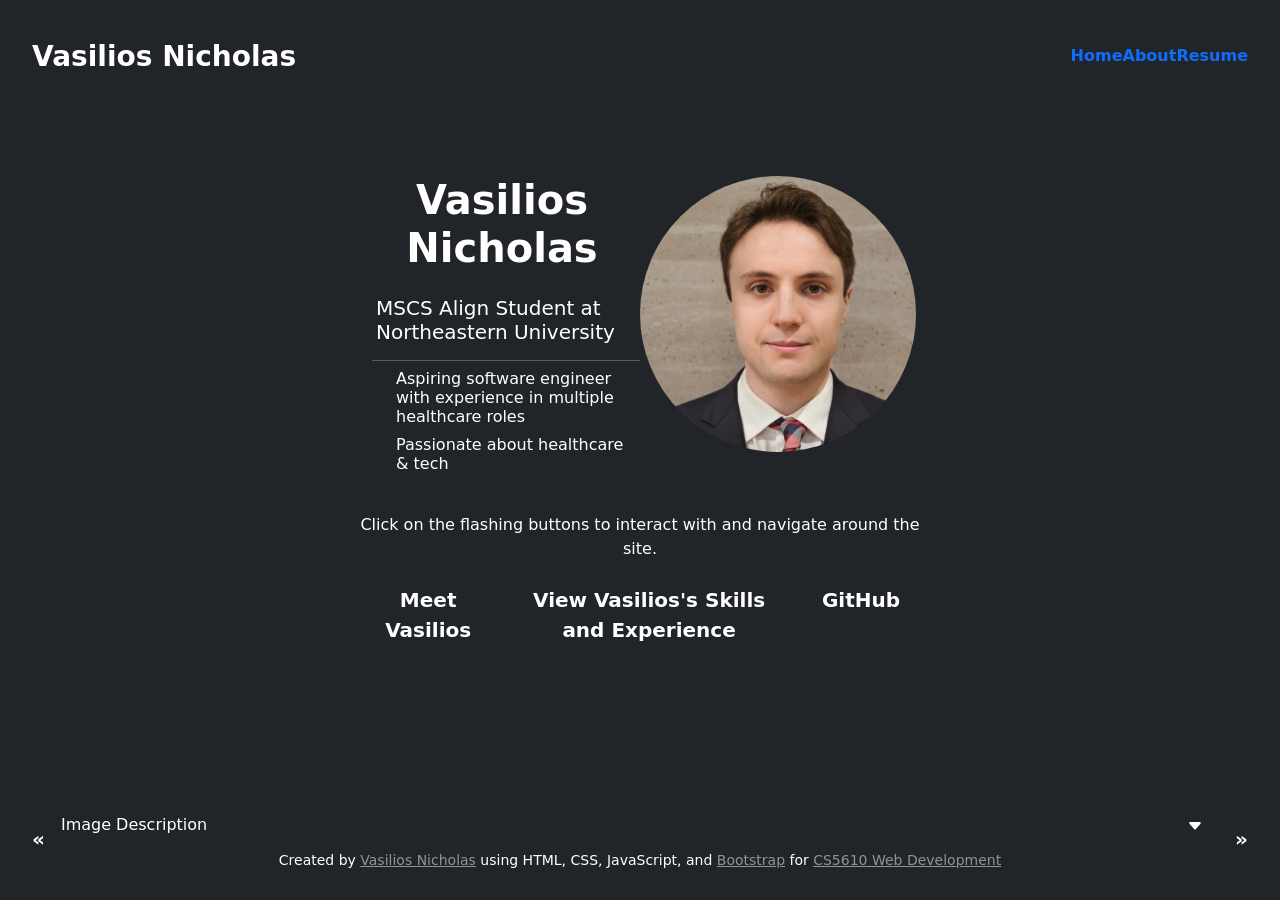
==== index.html @ 0d8e6ee7 "Change h3" ====
<!doctype html>
<html lang="en-US" class="h-100">

<head>
  <meta charset="UTF-8" />
  <meta name="viewport" content="width=device-width, initial-scale=1.0" />
  <title>Vasilios Nicholas's Homepage</title>
  <meta name="author" content="Vasilios Nicholas" />
  <meta name="description" content="Vasilios Nicholas | MSCS Candidate at Northeastern University" />
  <meta name="google-site-verification" content="yfQX5lYo-SOLrnQ6VEf45a-Hj8XrU99P9rT8HbwRFds" />
  <link rel="icon" type="image/x-icon" href="images/VN_icon.png" />
  <!-- Google fonts-->
  <link href="https://fonts.googleapis.com/css?family=Varela+Round" rel="stylesheet" />
  <link
    href="https://fonts.googleapis.com/css?family=Nunito:200,200i,300,300i,400,400i,600,600i,700,700i,800,800i,900,900i"
    rel="stylesheet" />
  <!--Bootstrap stylesheet-->
  <link href="https://cdn.jsdelivr.net/npm/bootstrap@5.3.8/dist/css/bootstrap.min.css" rel="stylesheet"
    integrity="sha384-sRIl4kxILFvY47J16cr9ZwB07vP4J8+LH7qKQnuqkuIAvNWLzeN8tE5YBujZqJLB" crossorigin="anonymous" />
  <!--My stylesheet adapted from the Bootstrap Cover example-->
  <link href="./styles/style.css" rel="stylesheet" />
</head>

<body class="h-100 text-center justify-content-center text-bg-dark">
  <div class="container-fluid d-flex w-100 h-100 p-3 mx-auto align-content-center flex-column">
    <header class="w-100 p-3 mb-auto rounded-4 bg-body-extra-clean bg-opacity-30 border-3 blur page-section mt-2">
      <!--navbar-->
      <div class="w-100">
        <h3 class="float-md-start mb-0 fw-semibold">
          Vasilios Nicholas
        </h3>
        <nav class="nav nav-masthead justify-content-between float-md-end">
          <a class="nav-link fw-bold py-1 px-0 active rounded-2 bg-body-extra-clean bg-opacity-30 border-3"
            aria-current="page" href="./index.html#">Home</a>
          <a class="nav-link fw-bold py-1 px-0 rounded-2 bg-body-extra-clean bg-opacity-30 border-3 flash-seq"
            href="./about.html">About</a>
          <a class="nav-link fw-bold py-1 px-0 rounded-2 bg-body-extra-clean bg-opacity-30 border-3 flash-seq"
            href="./resume.html">Resume</a>
        </nav>
      </div>
    </header>
    <main
      class="col-sm-7 col-md-8 col-xl-6 p-4 mb-auto mx-auto rounded-4 bg-body-extra-clean bg-opacity-25 border-3 blur page-section">
      <div class="container d-flex flex-row align-content-center justify-content-center mb-auto">
        <div class="col align-content-center justify-content-center">
          <h1 class="fw-bold ">Vasilios Nicholas</h1>
          <div class="d-none d-lg-flex flex-column align-items-center justify-content-between ps-2 w-100">
            <h2 class="lead p-3 pb-0 text-start ps-1">
              MSCS Align Student at Northeastern University
            </h2>
            <hr class="my-2 bg-white lead w-100">
            <div class="p-3 pt-0 align-content-center ps-4">
              <h2 class="lead text-lg-start fs-6">
                Aspiring software engineer with experience in multiple
                healthcare roles
              </h2>
              <h2 class="lead text-lg-start fs-6">
                Passionate about healthcare &amp tech
              </h2>
            </div>
          </div>
        </div>

        <img class="rounded-circle col w-25 h-25" id="profile-picture" src="./images/profile_photo.png"
          alt="Picture of Vasilios in a Cafe" />
      </div>
      <div class="d-flex flex-row align-items-center justify-content-between w-100 d-lg-none">
        <h2 class="lead p-3 text-start">
          MSCS Candidate at Northeastern University
        </h2>
        <div class="vr"></div>
        <div class="p-3 align-content-end">
          <h2 class="lead text-end text-lg-start fs-6">
            Aspiring software engineer with experience in multiple
            healthcare roles
          </h2>
          <h2 class="lead text-end text-lg-start fs-6">
            Passionate about healthcare &amp tech
          </h2>
        </div>
      </div>

      <p class="text-white pt-lg-3">
        Click on the flashing buttons to interact with and navigate around the
        site.
      </p>
      <div class="lead d-flex flex-col flex-md-row justify-content-between justify-content-lg-center container">
        <a href="./about.html"
          class="btn btn-lg btn-outline-dark fw-bold border-white text-white bg-opacity-25 border-0 flash">Meet
          Vasilios</a>
        <div class="m-1"></div>
        <a href="./resume.html"
          class="btn btn-lg btn-outline-dark fw-bold border-white text-white bg-opacity-25 border-0 flash">View
          Vasilios's Skills and Experience</a>
        <div class="m-1"></div>
        <a href="https://github.com/vasiliosnicholas"
          class="btn btn-lg btn-outline-dark fw-bold border-white text-white bg-opacity-25 border-0 flash">GitHub</a>
      </div>
    </main>
    <footer
      class="mt-auto text-white rounded-4 bg-body-extra-clean bg-opacity-25 border-3 blur d-flex flex-row justify-content-between mb-2">
      <button type="button" id="background-previous"
        class="lead mb-0 btn btn-lg btn-outline-dark fw-bold border-white text-white bg-opacity-25 border-0 flash"
        data-bs-toggle="tooltip" data-bs-placement="top" title="Previous Image">
        &laquo
      </button>
      <div class="align-items-between h-100 w-100">
        <div class="d-flex align-items-center justify-content-between gap-10">
          <p class="mb-0 img-description">Image Description</p>
          <button type="button" id="display-toggle"
            class="lead mb-0 btn btn-lg btn-outline-dark fw-bold border-white text-white bg-opacity-25 border-0 flash"
            data-bs-toggle="tooltip" data-bs-placement="left" title="Show/Hide Page Contents"><svg
              xmlns="http://www.w3.org/2000/svg" width="16" height="16" fill="currentColor"
              class="bi bi-caret-down-fill" viewBox="0 0 16 16">
              <path
                d="M7.247 11.14 2.451 5.658C1.885 5.013 2.345 4 3.204 4h9.592a1 1 0 0 1 .753 1.659l-4.796 5.48a1 1 0 0 1-1.506 0z" />
              https://github.com/vasiliosnicholas
            </svg> </button>
        </div>
        <div class="mb-1 fs-6 ">
          <small>
            Created by
            <a class="text-white-50" href="https://github.com/vasiliosnicholas">Vasilios Nicholas</a>
            using HTML, CSS, JavaScript, and
            <a href="https://getbootstrap.com/" class="text-white-50">Bootstrap</a>
            for
            <a class="text-white-50" href="https://johnguerra.co/classes/webDevelopment_online_summer_2026/">CS5610 Web
              Development</a>
          </small>
        </div>
      </div>
      <button type="button" id="background-next"
        class="lead mb-0 btn btn-lg btn-outline-dark fw-bold border-white text-white bg-opacity-25 border-0 flash"
        data-bs-toggle="tooltip" data-bs-placement="top" title="Next Image">
        &raquo
      </button>
    </footer>
  </div>

  <!--Bootstrap JS script-->
  <script src="https://cdn.jsdelivr.net/npm/bootstrap@5.3.8/dist/js/bootstrap.bundle.min.js"
    integrity="sha384-FKyoEForCGlyvwx9Hj09JcYn3nv7wiPVlz7YYwJrWVcXK/BmnVDxM+D2scQbITxI"
    crossorigin="anonymous"></script>
  <script>
    const tooltipTriggerList = [].slice.call(
      document.querySelectorAll('[data-bs-toggle="tooltip"]')
    );
    const tooltipList = tooltipTriggerList.map(function (tooltipTriggerEl) {
      return new bootstrap.Tooltip(tooltipTriggerEl);
    });
  </script>
  <!--My JS script-->
  <script type="module" src="./scripts/main.js"></script>
</body>

</html>
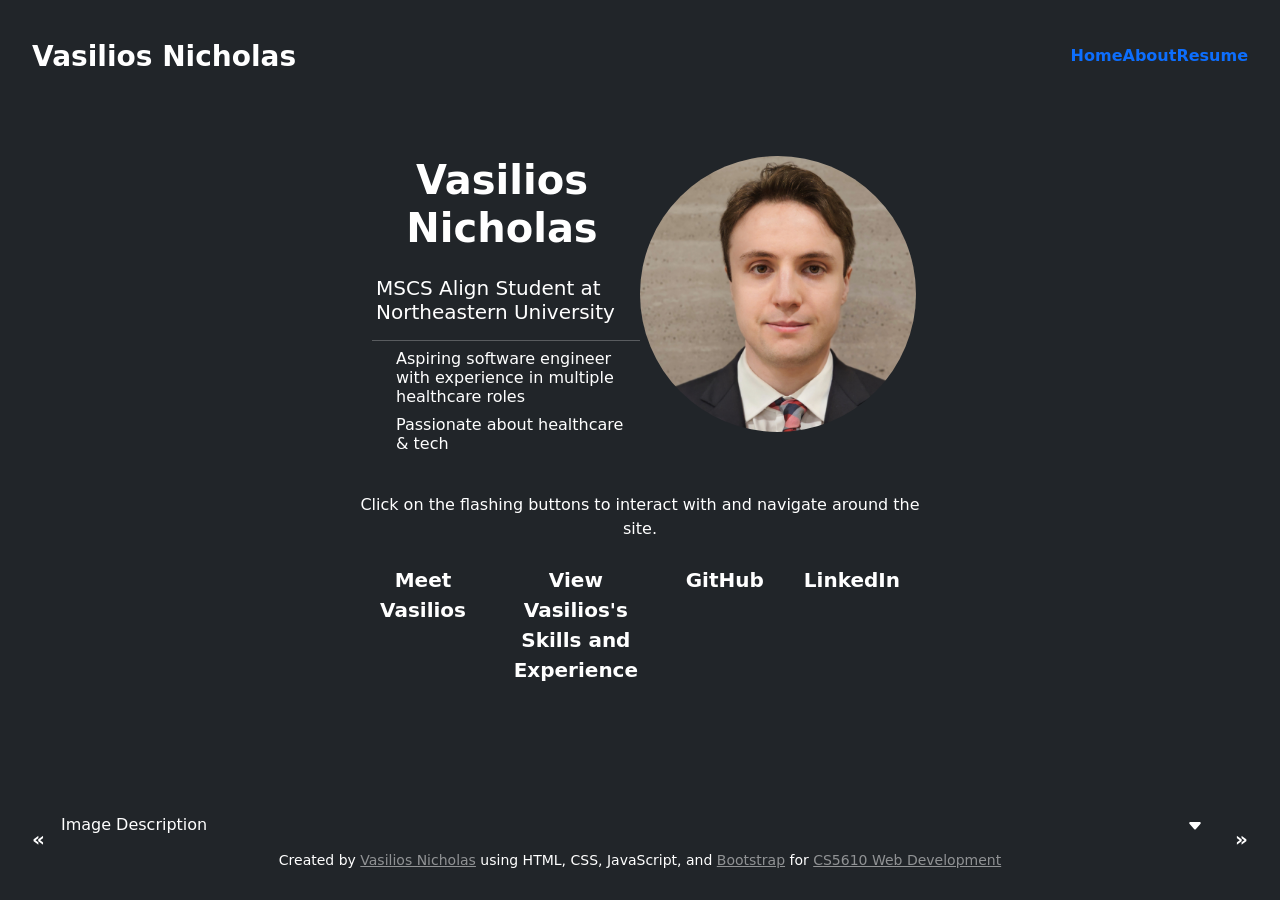
==== commit c1efe1cc: "Add LinkedIn anchor" ====
--- a/index.html
+++ b/index.html
@@ -4,7 +4,7 @@
 <head>
   <meta charset="UTF-8" />
   <meta name="viewport" content="width=device-width, initial-scale=1.0" />
-  <title>Vasilios Nicholas's Homepage</title>
+  <title>Vasilios Nicholas | MSCS Candidate at Northeastern University</title>
   <meta name="author" content="Vasilios Nicholas" />
   <meta name="description" content="Vasilios Nicholas | MSCS Candidate at Northeastern University" />
   <meta name="google-site-verification" content="yfQX5lYo-SOLrnQ6VEf45a-Hj8XrU99P9rT8HbwRFds" />
@@ -95,6 +95,10 @@
         <div class="m-1"></div>
         <a href="https://github.com/vasiliosnicholas"
           class="btn btn-lg btn-outline-dark fw-bold border-white text-white bg-opacity-25 border-0 flash">GitHub</a>
+        <div class="m-1"></div>
+        <a href="https://www.linkedin.com/in/vasilios-n"
+          class="btn btn-lg btn-outline-dark fw-bold border-white text-white bg-opacity-25 border-0 flash">LinkedIn</a>
+
       </div>
     </main>
     <footer
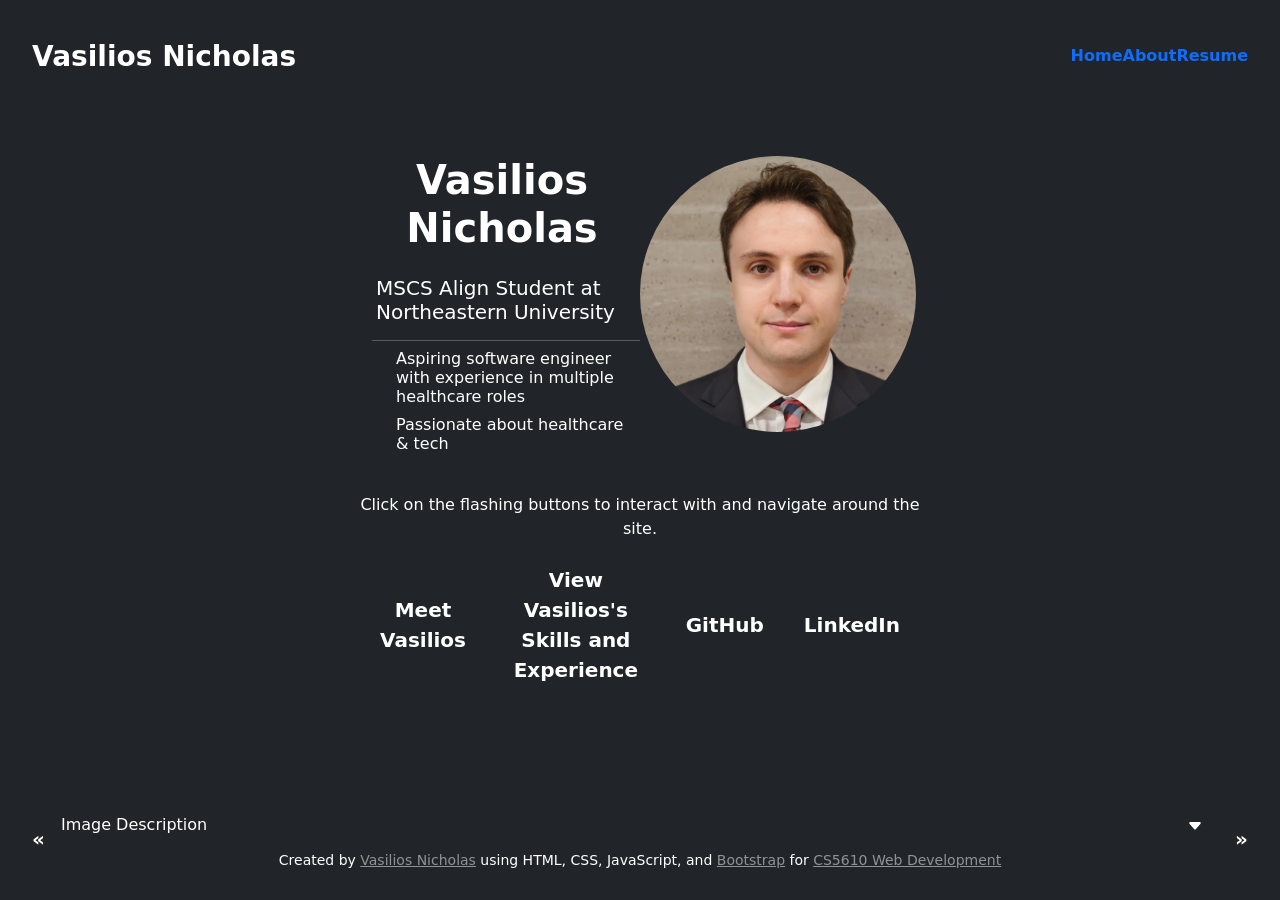
==== commit 3c4c92db: "Fix anchor alignment" ====
--- a/index.html
+++ b/index.html
@@ -86,18 +86,18 @@
       </p>
       <div class="lead d-flex flex-col flex-md-row justify-content-between justify-content-lg-center container">
         <a href="./about.html"
-          class="btn btn-lg btn-outline-dark fw-bold border-white text-white bg-opacity-25 border-0 flash">Meet
+          class="btn btn-lg btn-outline-dark fw-bold border-white text-white bg-opacity-25 border-0 flash align-content-center">Meet
           Vasilios</a>
         <div class="m-1"></div>
         <a href="./resume.html"
-          class="btn btn-lg btn-outline-dark fw-bold border-white text-white bg-opacity-25 border-0 flash">View
+          class="btn btn-lg btn-outline-dark fw-bold border-white text-white bg-opacity-25 border-0 flash align-content-center">View
           Vasilios's Skills and Experience</a>
         <div class="m-1"></div>
         <a href="https://github.com/vasiliosnicholas"
-          class="btn btn-lg btn-outline-dark fw-bold border-white text-white bg-opacity-25 border-0 flash">GitHub</a>
+          class="btn btn-lg btn-outline-dark fw-bold border-white text-white bg-opacity-25 border-0 flash align-content-center">GitHub</a>
         <div class="m-1"></div>
         <a href="https://www.linkedin.com/in/vasilios-n"
-          class="btn btn-lg btn-outline-dark fw-bold border-white text-white bg-opacity-25 border-0 flash">LinkedIn</a>
+          class="btn btn-lg btn-outline-dark fw-bold border-white text-white bg-opacity-25 border-0 flash align-content-center">LinkedIn</a>
 
       </div>
     </main>
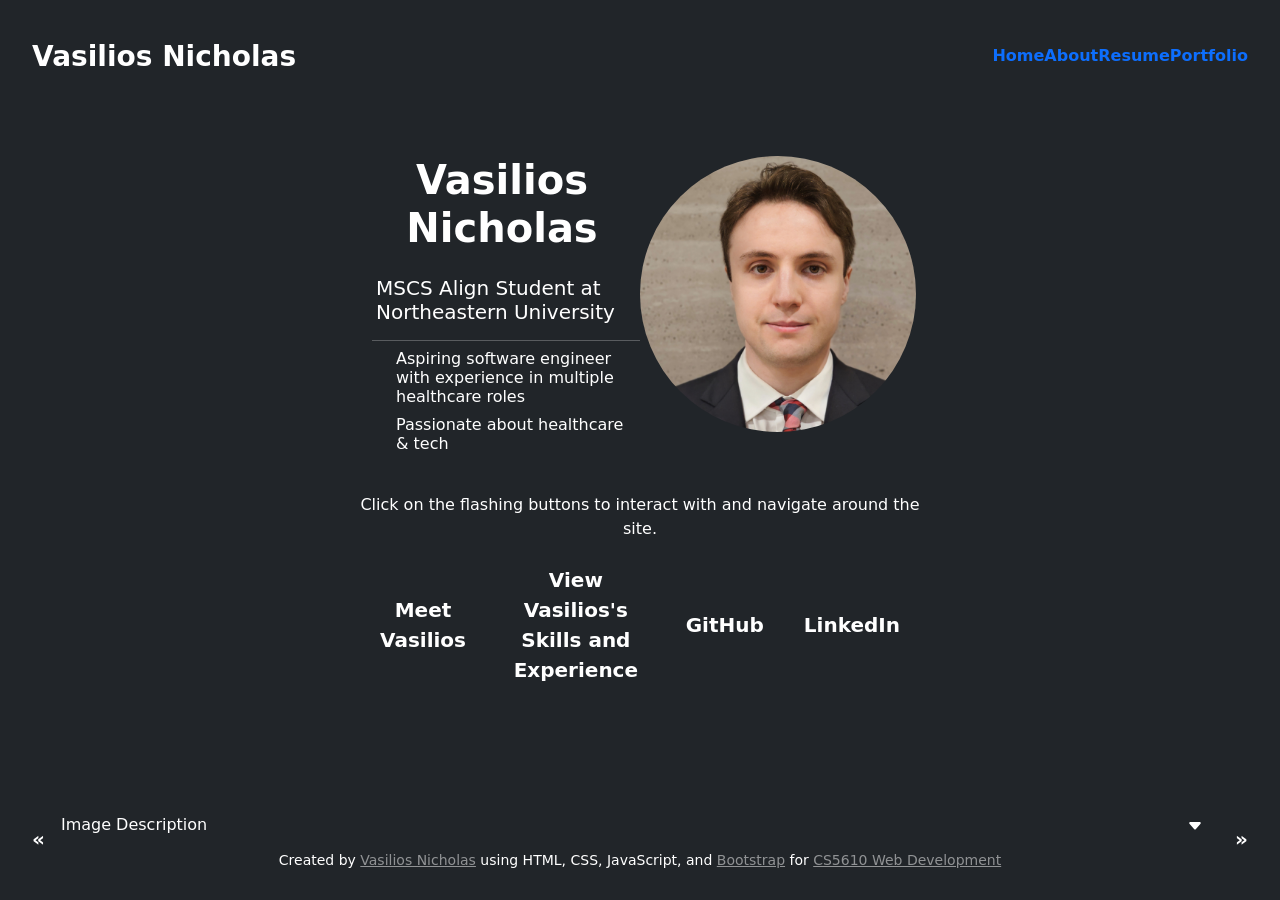
==== commit 327d5c5f: "Add basic portfolio page, remove flashing buttons" ====
--- a/index.html
+++ b/index.html
@@ -36,6 +36,8 @@
             href="./about.html">About</a>
           <a class="nav-link fw-bold py-1 px-0 rounded-2 bg-body-extra-clean bg-opacity-30 border-3 flash-seq"
             href="./resume.html">Resume</a>
+          <a class="nav-link fw-bold py-1 px-0 rounded-2 bg-body-extra-clean bg-opacity-30 border-3 flash-seq"
+            href="./portfolio.html">Portfolio</a>
         </nav>
       </div>
     </header>
@@ -62,7 +64,7 @@
         </div>
 
         <img class="rounded-circle col w-25 h-25" id="profile-picture" src="./images/profile_photo.png"
-          alt="Picture of Vasilios in a Cafe" />
+          alt="Professional Headshot of Vasilios" rel="preload" />
       </div>
       <div class="d-flex flex-row align-items-center justify-content-between w-100 d-lg-none">
         <h2 class="lead p-3 text-start">
@@ -84,7 +86,7 @@
         Click on the flashing buttons to interact with and navigate around the
         site.
       </p>
-      <div class="lead d-flex flex-col flex-md-row justify-content-between justify-content-lg-center container">
+      <div class="lead d-flex flex-column flex-lg-row justify-content-between justify-content-lg-center container">
         <a href="./about.html"
           class="btn btn-lg btn-outline-dark fw-bold border-white text-white bg-opacity-25 border-0 flash align-content-center">Meet
           Vasilios</a>
@@ -118,7 +120,6 @@
               class="bi bi-caret-down-fill" viewBox="0 0 16 16">
               <path
                 d="M7.247 11.14 2.451 5.658C1.885 5.013 2.345 4 3.204 4h9.592a1 1 0 0 1 .753 1.659l-4.796 5.48a1 1 0 0 1-1.506 0z" />
-              https://github.com/vasiliosnicholas
             </svg> </button>
         </div>
         <div class="mb-1 fs-6 ">
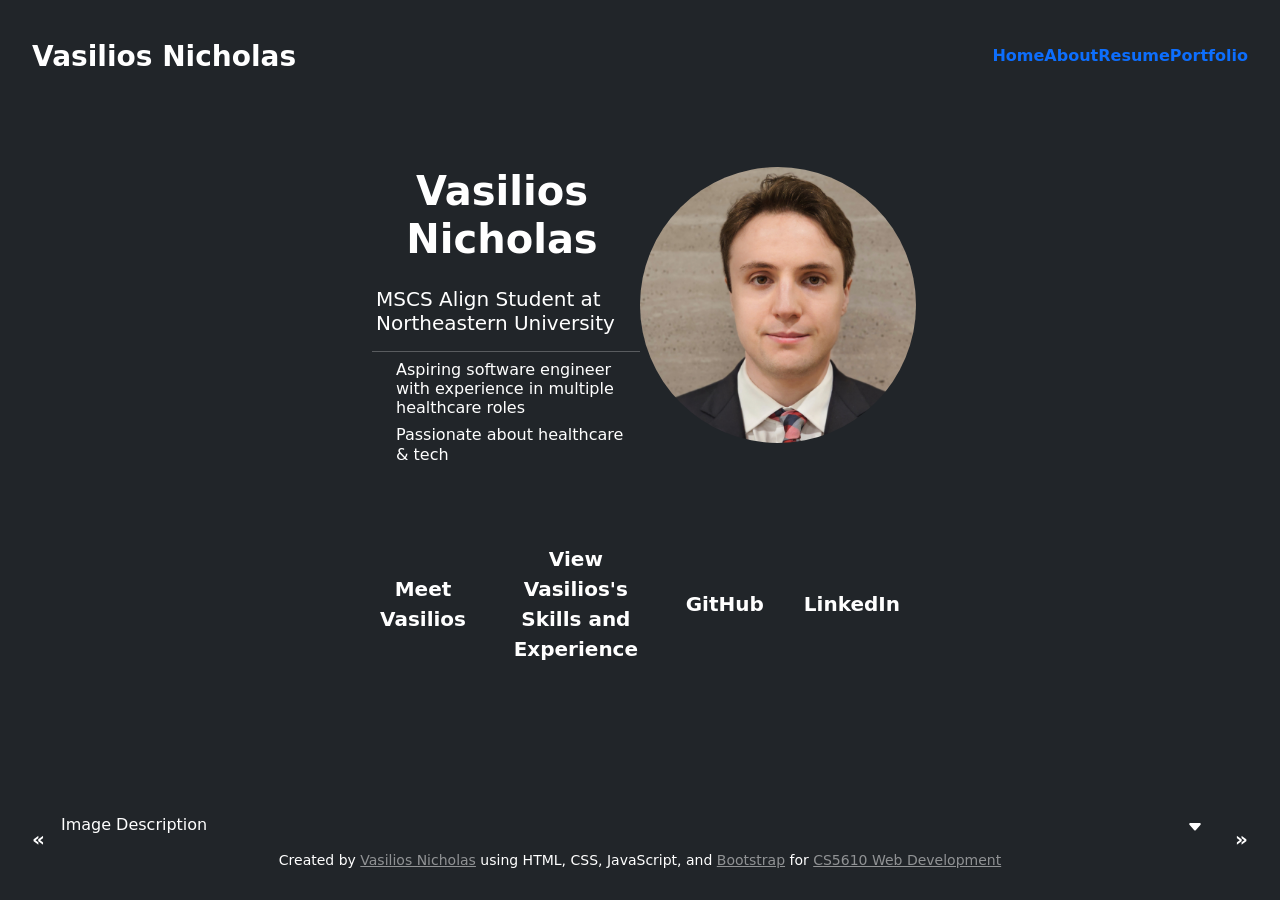
==== commit 56ab4808: "Remove outdated description" ====
--- a/index.html
+++ b/index.html
@@ -81,12 +81,7 @@
           </h2>
         </div>
       </div>
-
-      <p class="text-white pt-lg-3">
-        Click on the flashing buttons to interact with and navigate around the
-        site.
-      </p>
-      <div class="lead d-flex flex-column flex-lg-row justify-content-between justify-content-lg-center container">
+      <div class="pt-5 lead d-flex flex-column flex-lg-row justify-content-between justify-content-lg-center container">
         <a href="./about.html"
           class="btn btn-lg btn-outline-dark fw-bold border-white text-white bg-opacity-25 border-0 flash align-content-center">Meet
           Vasilios</a>
